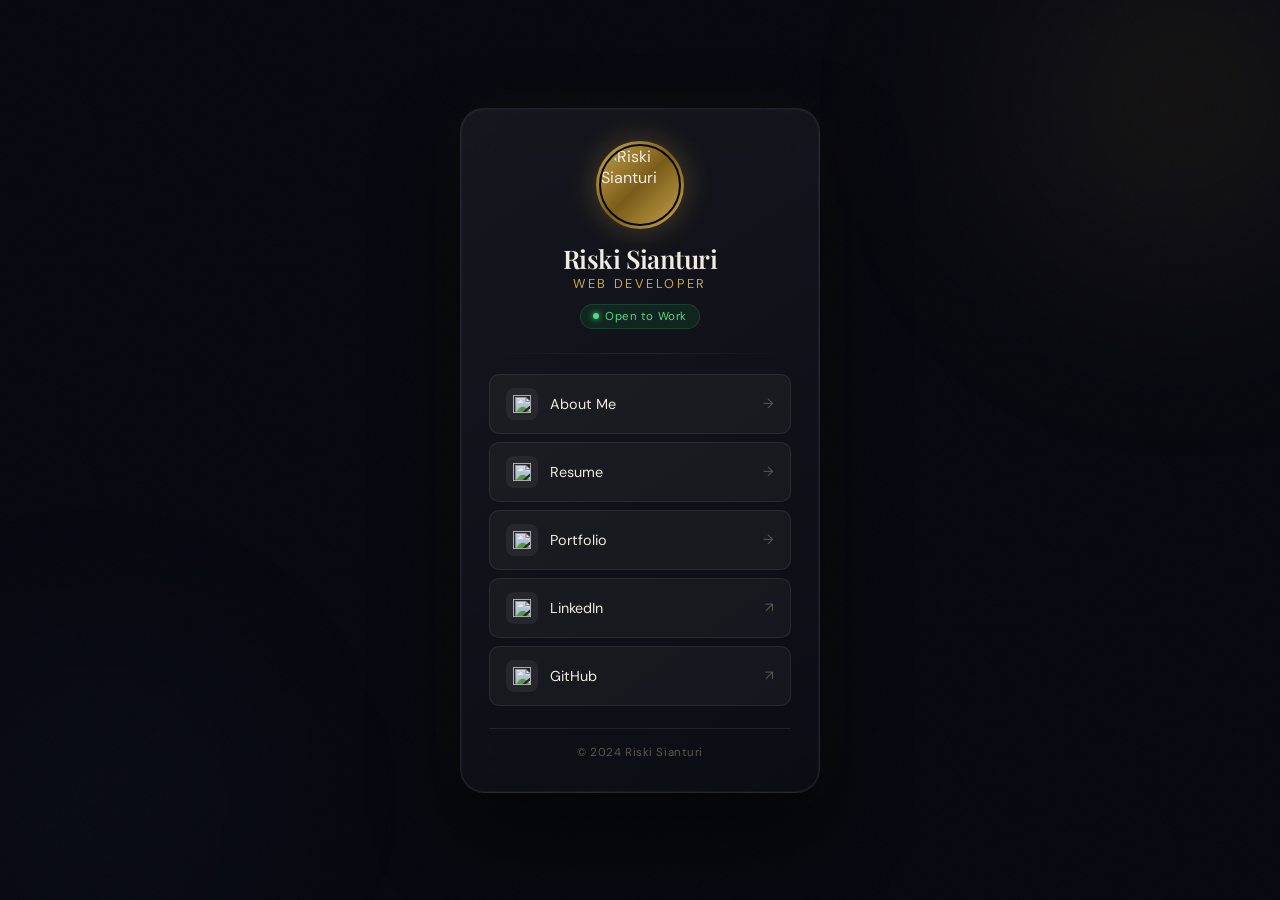
==== index.html @ dc9a6862 "Add files via upload" ====
<!DOCTYPE html>
<html lang="en">
<head>
  <meta charset="UTF-8">
  <meta name="viewport" content="width=device-width, initial-scale=1.0">
  <title>Riski Sianturi</title>
  <link href="https://fonts.googleapis.com/css2?family=Playfair+Display:wght@400;600&family=DM+Sans:wght@300;400;500&display=swap" rel="stylesheet">
  <link rel="stylesheet" href="styles.css">
</head>
<body>
  <div class="noise"></div>
  <div class="glow-orb orb-1"></div>
  <div class="glow-orb orb-2"></div>

  <div class="card" id="mainCard">
    <div class="card-header">
      <div class="avatar-ring">
        <img src="https://raw.githubusercontent.com/RiskiSianturi/Website-Personal/main/cv_photos.png" alt="Riski Sianturi" class="avatar">
      </div>
      <div class="name-block">
        <h1 class="name">Riski Sianturi</h1>
        <p class="tagline">Web Developer</p>
      </div>
      <div class="status-badge">
        <span class="status-dot"></span>
        Open to Work
      </div>
    </div>

    <div class="divider"></div>

    <nav class="nav-links">
      <a href="about.html" class="nav-item">
        <span class="nav-icon">
          <img src="https://raw.githubusercontent.com/RiskiSianturi/Website-Personal/main/about.png" alt="">
        </span>
        <span class="nav-label">About Me</span>
        <span class="nav-arrow">→</span>
      </a>
      <a href="resume.html" class="nav-item">
        <span class="nav-icon">
          <img src="https://raw.githubusercontent.com/RiskiSianturi/Website-Personal/main/resume.png" alt="">
        </span>
        <span class="nav-label">Resume</span>
        <span class="nav-arrow">→</span>
      </a>
      <a href="portofolio.html" class="nav-item">
        <span class="nav-icon">
          <img src="https://raw.githubusercontent.com/RiskiSianturi/Website-Personal/main/portofolio.png" alt="">
        </span>
        <span class="nav-label">Portfolio</span>
        <span class="nav-arrow">→</span>
      </a>
      <a href="https://www.linkedin.com/in/riskisianturi/" target="_blank" class="nav-item">
        <span class="nav-icon">
          <img src="https://raw.githubusercontent.com/RiskiSianturi/Website-Personal/main/linkedin.png" alt="">
        </span>
        <span class="nav-label">LinkedIn</span>
        <span class="nav-arrow">↗</span>
      </a>
      <a href="https://github.com/Riski214" target="_blank" class="nav-item">
        <span class="nav-icon">
          <img src="https://raw.githubusercontent.com/RiskiSianturi/Website-Personal/main/github.png" alt="">
        </span>
        <span class="nav-label">GitHub</span>
        <span class="nav-arrow">↗</span>
      </a>
    </nav>

    <div class="card-footer">
      <p>© 2024 Riski Sianturi</p>
    </div>
  </div>
</body>
</html>
---- styles.css ----
/* ============================================================
   DESIGN SYSTEM — Dark Luxury Edition
   ============================================================ */
:root {
  --bg:         #07080f;
  --surface:    rgba(255, 255, 255, 0.04);
  --surface-hv: rgba(255, 255, 255, 0.08);
  --border:     rgba(255, 255, 255, 0.08);
  --border-hv:  rgba(201, 168, 76, 0.45);
  --gold:       #c9a84c;
  --gold-light: #e8cc80;
  --text-1:     #f0ece3;
  --text-2:     #9a9589;
  --text-3:     #5a5650;
  --radius:     18px;
  --radius-sm:  10px;
}

*, *::before, *::after { box-sizing: border-box; margin: 0; padding: 0; }

html { scroll-behavior: smooth; }

body {
  font-family: 'DM Sans', sans-serif;
  background: var(--bg);
  color: var(--text-1);
  min-height: 100vh;
  display: flex;
  justify-content: center;
  align-items: center;
  overflow-x: hidden;
}

/* ── Background atmosphere ── */
.noise {
  position: fixed; inset: 0; z-index: 0; pointer-events: none;
  background-image: url("data:image/svg+xml,%3Csvg viewBox='0 0 256 256' xmlns='http://www.w3.org/2000/svg'%3E%3Cfilter id='n'%3E%3CfeTurbulence type='fractalNoise' baseFrequency='0.9' numOctaves='4' stitchTiles='stitch'/%3E%3C/filter%3E%3Crect width='100%25' height='100%25' filter='url(%23n)' opacity='0.04'/%3E%3C/svg%3E");
  background-size: 180px;
  opacity: 0.6;
}

.glow-orb {
  position: fixed; border-radius: 50%; filter: blur(100px); pointer-events: none; z-index: 0;
}
.orb-1 {
  width: 500px; height: 500px;
  background: radial-gradient(circle, rgba(201,168,76,0.12) 0%, transparent 70%);
  top: -150px; right: -150px;
  animation: floatOrb 12s ease-in-out infinite alternate;
}
.orb-2 {
  width: 400px; height: 400px;
  background: radial-gradient(circle, rgba(80,120,200,0.08) 0%, transparent 70%);
  bottom: -100px; left: -100px;
  animation: floatOrb 9s ease-in-out infinite alternate-reverse;
}
@keyframes floatOrb {
  from { transform: translate(0, 0); }
  to   { transform: translate(40px, 30px); }
}

/* ── Card ── */
.card {
  position: relative; z-index: 1;
  background: linear-gradient(145deg, rgba(255,255,255,0.06) 0%, rgba(255,255,255,0.02) 100%);
  border: 1px solid var(--border);
  border-radius: 24px;
  padding: 32px 28px;
  width: 360px;
  backdrop-filter: blur(24px);
  box-shadow:
    0 0 0 1px rgba(255,255,255,0.04) inset,
    0 40px 80px rgba(0,0,0,0.6),
    0 0 60px rgba(201,168,76,0.05);
  animation: cardIn 0.7s cubic-bezier(0.16,1,0.3,1) both;
}
@keyframes cardIn {
  from { opacity: 0; transform: translateY(28px) scale(0.97); }
  to   { opacity: 1; transform: translateY(0) scale(1); }
}

/* ── Header ── */
.card-header {
  display: flex; flex-direction: column; align-items: center; gap: 12px;
  padding-bottom: 24px;
}

.avatar-ring {
  width: 88px; height: 88px;
  border-radius: 50%;
  padding: 3px;
  background: linear-gradient(135deg, var(--gold), #7a5c1a, var(--gold));
  box-shadow: 0 0 28px rgba(201,168,76,0.3);
  animation: spinRing 8s linear infinite;
}
@keyframes spinRing {
  from { background-position: 0% 50%; }
  to   { background-position: 100% 50%; }
}

.avatar {
  width: 100%; height: 100%;
  border-radius: 50%;
  object-fit: cover;
  display: block;
  border: 2px solid var(--bg);
}

.name {
  font-family: 'Playfair Display', serif;
  font-size: 1.6rem;
  font-weight: 600;
  letter-spacing: -0.02em;
  color: var(--text-1);
  text-align: center;
}

.tagline {
  font-size: 0.8rem;
  font-weight: 400;
  color: var(--gold);
  letter-spacing: 0.2em;
  text-transform: uppercase;
  text-align: center;
}

.status-badge {
  display: inline-flex; align-items: center; gap: 6px;
  background: rgba(34,197,94,0.1);
  border: 1px solid rgba(34,197,94,0.2);
  border-radius: 20px;
  padding: 4px 12px;
  font-size: 0.72rem;
  color: #4ade80;
  letter-spacing: 0.05em;
}
.status-dot {
  width: 6px; height: 6px; border-radius: 50%;
  background: #4ade80;
  box-shadow: 0 0 6px #4ade80;
  animation: pulse 2s ease infinite;
}
@keyframes pulse {
  0%,100% { opacity: 1; }
  50%      { opacity: 0.4; }
}

/* ── Divider ── */
.divider {
  height: 1px;
  background: linear-gradient(90deg, transparent, var(--border), transparent);
  margin-bottom: 20px;
}

/* ── Nav Links ── */
.nav-links { display: flex; flex-direction: column; gap: 8px; }

.nav-item {
  display: flex; align-items: center; gap: 12px;
  padding: 13px 16px;
  background: var(--surface);
  border: 1px solid var(--border);
  border-radius: var(--radius-sm);
  text-decoration: none;
  color: var(--text-1);
  font-size: 0.9rem;
  font-weight: 400;
  transition: all 0.22s ease;
  cursor: pointer;
}
.nav-item:hover {
  background: var(--surface-hv);
  border-color: var(--border-hv);
  transform: translateX(4px);
  box-shadow: 0 4px 20px rgba(201,168,76,0.1), -3px 0 0 var(--gold);
  color: var(--gold-light);
}

.nav-icon {
  width: 32px; height: 32px;
  background: rgba(255,255,255,0.06);
  border-radius: 8px;
  display: flex; align-items: center; justify-content: center;
  flex-shrink: 0;
  transition: background 0.2s;
}
.nav-item:hover .nav-icon { background: rgba(201,168,76,0.15); }

.nav-icon img { width: 18px; height: 18px; object-fit: contain; filter: brightness(0.9); }
.nav-item:hover .nav-icon img { filter: brightness(1.3); }

.nav-label { flex: 1; }

.nav-arrow {
  font-size: 0.85rem; color: var(--text-3);
  transition: all 0.2s;
}
.nav-item:hover .nav-arrow { color: var(--gold); transform: translateX(3px); }

/* ── Footer ── */
.card-footer {
  margin-top: 22px;
  text-align: center;
  font-size: 0.72rem;
  color: var(--text-3);
  letter-spacing: 0.05em;
  border-top: 1px solid var(--border);
  padding-top: 16px;
}

/* ── About / Resume page layout ── */
.page-wrapper {
  position: relative; z-index: 1;
  width: 100%; max-width: 620px;
  padding: 24px 16px;
}

/* About card */
.about-card {
  background: linear-gradient(145deg, rgba(255,255,255,0.06), rgba(255,255,255,0.02));
  border: 1px solid var(--border);
  border-radius: 24px;
  padding: 36px 32px;
  backdrop-filter: blur(24px);
  box-shadow: 0 40px 80px rgba(0,0,0,0.6);
  animation: cardIn 0.6s cubic-bezier(0.16,1,0.3,1) both;
}

.back-btn {
  display: inline-flex; align-items: center; gap: 6px;
  font-size: 0.8rem; color: var(--text-2); text-decoration: none;
  letter-spacing: 0.05em; margin-bottom: 28px;
  transition: color 0.2s;
}
.back-btn:hover { color: var(--gold); }

.page-title {
  font-family: 'Playfair Display', serif;
  font-size: 2rem; font-weight: 600;
  color: var(--text-1);
  margin-bottom: 4px;
}
.page-subtitle {
  font-size: 0.78rem; color: var(--gold);
  letter-spacing: 0.2em; text-transform: uppercase;
  margin-bottom: 24px;
}

.profile-row {
  display: flex; gap: 20px; align-items: flex-start;
  margin-bottom: 24px;
}
.profile-photo {
  width: 100px; height: 120px;
  object-fit: cover; border-radius: 12px;
  border: 2px solid rgba(201,168,76,0.3);
  flex-shrink: 0;
}
.bio-text {
  font-size: 0.88rem; line-height: 1.75;
  color: var(--text-2);
}

.info-grid {
  display: grid; grid-template-columns: 1fr 1fr; gap: 12px;
  margin-bottom: 24px;
}
.info-item {
  background: var(--surface);
  border: 1px solid var(--border);
  border-radius: var(--radius-sm);
  padding: 12px 14px;
}
.info-label {
  font-size: 0.68rem; color: var(--text-3);
  text-transform: uppercase; letter-spacing: 0.1em;
  margin-bottom: 4px;
}
.info-value {
  font-size: 0.85rem; color: var(--text-1); font-weight: 500;
}

.social-row {
  display: flex; gap: 10px;
  margin-top: 8px;
}
.social-btn {
  display: flex; align-items: center; gap: 8px;
  padding: 9px 16px;
  background: var(--surface);
  border: 1px solid var(--border);
  border-radius: 8px;
  text-decoration: none; color: var(--text-2);
  font-size: 0.82rem;
  transition: all 0.2s;
}
.social-btn:hover {
  border-color: var(--border-hv);
  color: var(--gold);
  background: rgba(201,168,76,0.07);
}
.social-btn img { width: 18px; height: 18px; }

/* ── Resume ── */
.resume-section { margin-bottom: 28px; }

.section-label {
  font-size: 0.7rem; letter-spacing: 0.2em;
  text-transform: uppercase; color: var(--gold);
  margin-bottom: 14px;
  display: flex; align-items: center; gap: 10px;
}
.section-label::after {
  content: '';
  flex: 1; height: 1px;
  background: linear-gradient(90deg, var(--border), transparent);
}

.timeline-item {
  position: relative; padding-left: 20px; margin-bottom: 8px;
}
.timeline-item::before {
  content: '';
  position: absolute; left: 0; top: 8px;
  width: 6px; height: 6px; border-radius: 50%;
  background: var(--gold);
  box-shadow: 0 0 8px rgba(201,168,76,0.5);
}
.timeline-item strong {
  font-size: 0.88rem; color: var(--text-1); display: block; margin-bottom: 2px;
}
.timeline-item span {
  font-size: 0.8rem; color: var(--text-2);
}

.skills-grid { display: flex; flex-wrap: wrap; gap: 8px; }
.skill-tag {
  background: var(--surface);
  border: 1px solid var(--border);
  border-radius: 6px;
  padding: 5px 12px;
  font-size: 0.78rem; color: var(--text-2);
  transition: all 0.2s;
}
.skill-tag:hover {
  border-color: var(--border-hv);
  color: var(--gold);
  background: rgba(201,168,76,0.07);
}

/* ── Portfolio header (styles1.css shares same bg) ── */
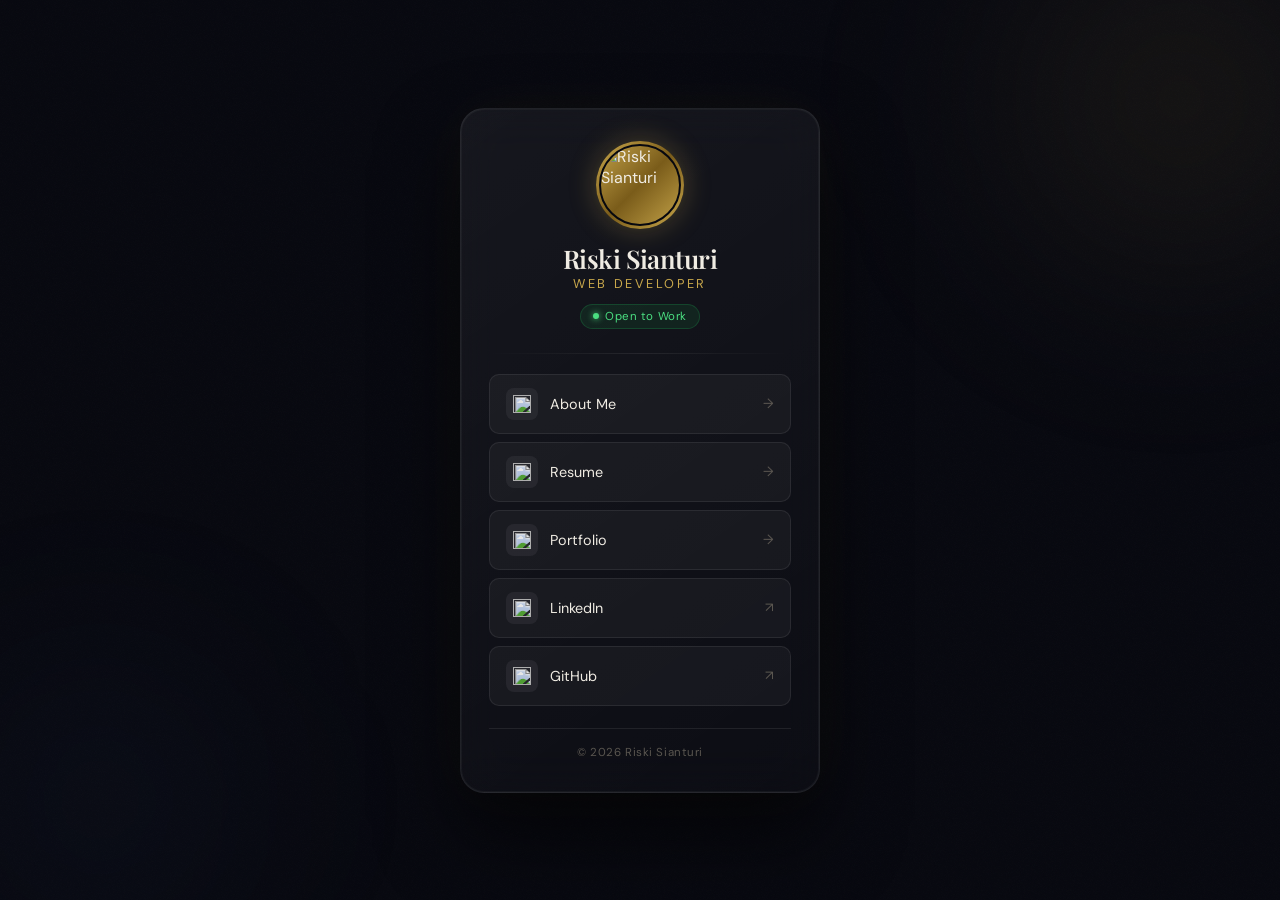
==== commit b47da0d5: "Update index.html" ====
--- a/index.html
+++ b/index.html
@@ -68,8 +68,8 @@
     </nav>
 
     <div class="card-footer">
-      <p>© 2024 Riski Sianturi</p>
+      <p>© 2026 Riski Sianturi</p>
     </div>
   </div>
 </body>
-</html>+</html>
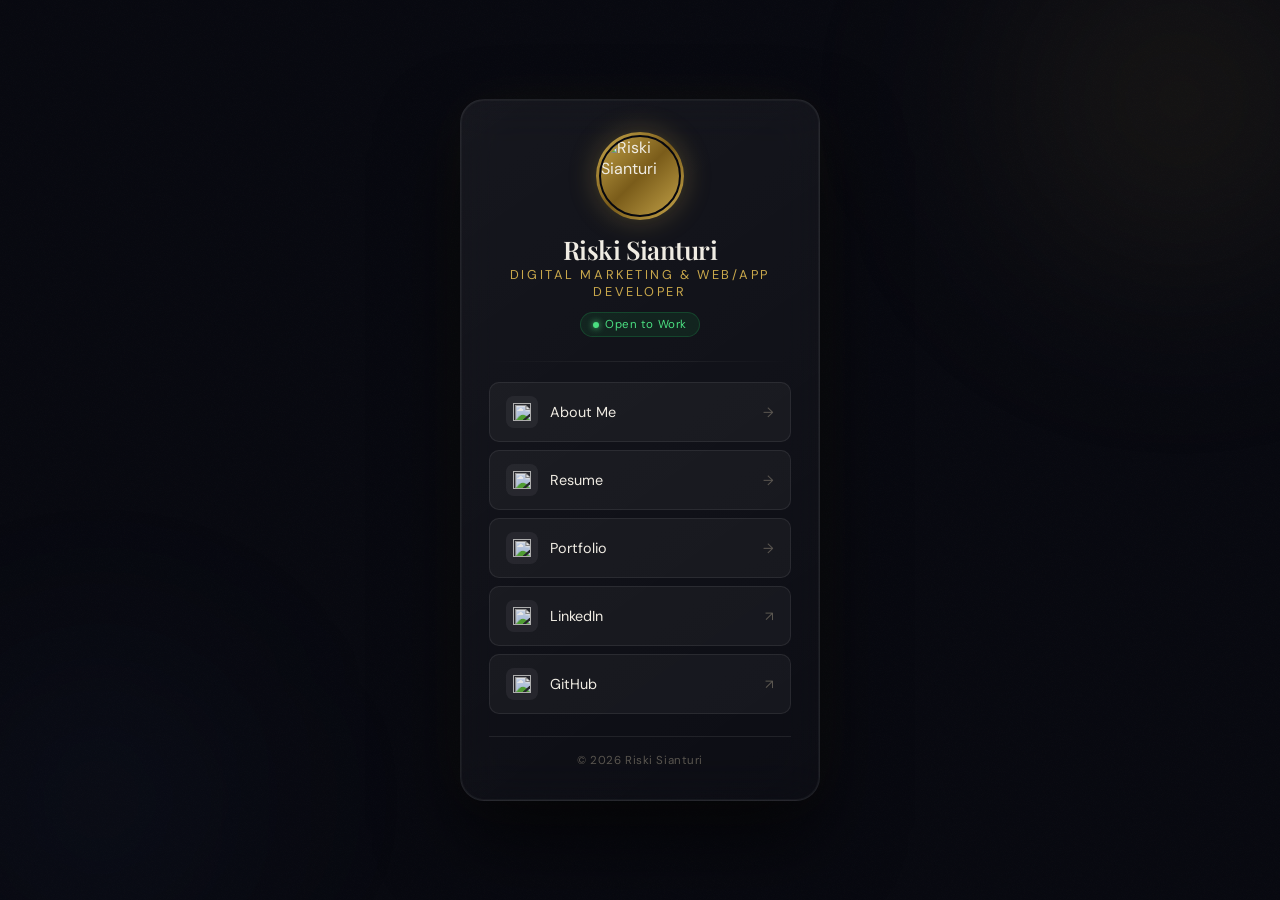
==== commit 0139f98e: "Update index.html" ====
--- a/index.html
+++ b/index.html
@@ -19,7 +19,7 @@
       </div>
       <div class="name-block">
         <h1 class="name">Riski Sianturi</h1>
-        <p class="tagline">Web Developer</p>
+        <p class="tagline">Digital Marketing & Web/App Developer</p>
       </div>
       <div class="status-badge">
         <span class="status-dot"></span>
